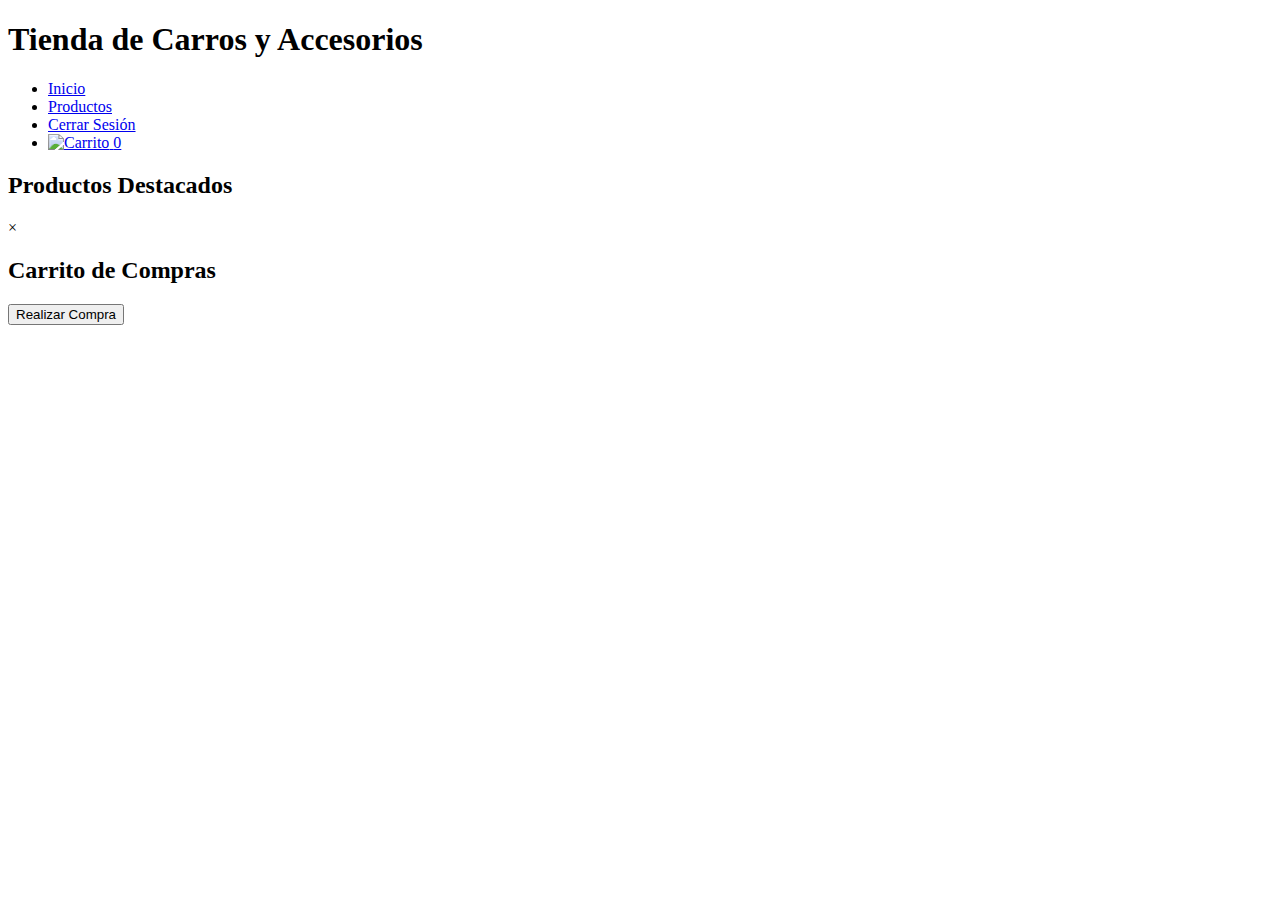
==== shopping.html @ c958824c "Add files via upload" ====
<!DOCTYPE html>
<html lang="es">
<head>
  <meta charset="UTF-8">
  <title>Shopping - Destacados</title>
  <link rel="stylesheet" href="css/styles.css">
</head>
<body>
  <header>
    <h1>Tienda de Carros y Accesorios</h1>
    <nav>
      <ul>
        <li><a href="shopping.html">Inicio</a></li>
        <li><a href="productos.html">Productos</a></li>
        <li><a href="#" id="logout">Cerrar Sesión</a></li>
        <li>
          <a href="#" id="cartLink">
            <img src="images/carrito.png" alt="Carrito" class="cart-icon">
            <span id="cartCount" class="cart-count">0</span>
          </a>
        </li>
      </ul>
    </nav>
  </header>

  <main>
    <section id="destacados">
      <h2>Productos Destacados</h2>
      <div class="featured-container">
        <!-- Aquí se cargan automáticamente los productos destacados -->
      </div>
    </section>
  </main>

  <!-- Modal del carrito -->
  <div id="cartModal" class="modal">
    <div class="modal-content">
      <span class="close">&times;</span>
      <h2>Carrito de Compras</h2>
      <div class="cart-container">
        <!-- Items del carrito se insertan aquí -->
      </div>
      <button id="purchaseBtn">Realizar Compra</button>
    </div>
  </div>

  <script src="js/cart.js"></script>
  <script>
    document.addEventListener("DOMContentLoaded", () => {
      loadProducts();
      displayFeatured();
      displayCart();
      updateCartCount();

      // Evento cerrar sesión
      const logoutLink = document.getElementById("logout");
      logoutLink.addEventListener('click', (e) => {
        e.preventDefault();
        window.location.href = "index.html";
      });

      // Eventos del modal carrito
      const modal = document.getElementById("cartModal");
      const cartLink = document.getElementById("cartLink");
      const closeBtn = document.querySelector(".modal-content .close");

      cartLink.addEventListener("click", (e) => {
        e.preventDefault();
        modal.style.display = "block";
        displayCart();
      });

      closeBtn.addEventListener("click", () => modal.style.display = "none");
      window.onclick = (e) => { if (e.target == modal) modal.style.display = "none"; };

      // Botón compra funcional
      document.getElementById("purchaseBtn").addEventListener('click', () => {
        if (cart.length > 0) {
          alert("¡Compra realizada con éxito!");
          cart = [];
          displayCart();
          updateCartCount();
        } else {
          alert("Tu carrito está vacío.");
        }
      });
    });
  </script>

</body>
</html>
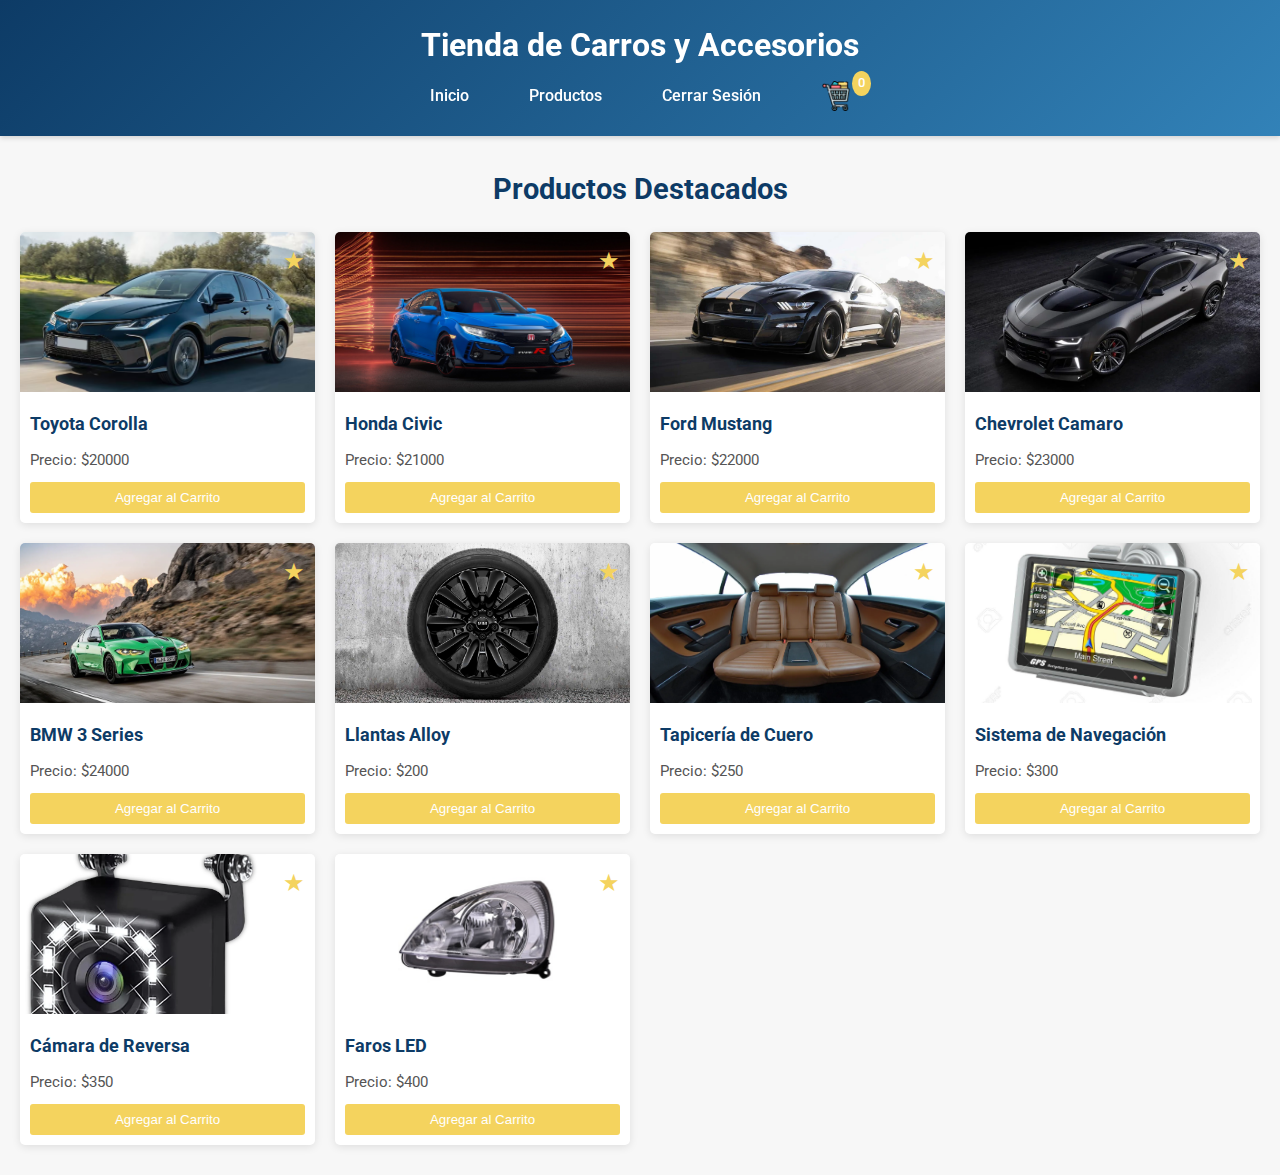
==== commit 55f142a3: "Update shopping.html" ====
--- a/shopping.html
+++ b/shopping.html
@@ -52,14 +52,14 @@
       displayCart();
       updateCartCount();
 
-      // Evento cerrar sesión
+      // Evento para cerrar sesión
       const logoutLink = document.getElementById("logout");
       logoutLink.addEventListener('click', (e) => {
         e.preventDefault();
         window.location.href = "index.html";
       });
 
-      // Eventos del modal carrito
+      // Eventos del modal del carrito
       const modal = document.getElementById("cartModal");
       const cartLink = document.getElementById("cartLink");
       const closeBtn = document.querySelector(".modal-content .close");
@@ -73,11 +73,12 @@
       closeBtn.addEventListener("click", () => modal.style.display = "none");
       window.onclick = (e) => { if (e.target == modal) modal.style.display = "none"; };
 
-      // Botón compra funcional
+      // Botón de compra: se vacía el carrito y se actualiza el localStorage
       document.getElementById("purchaseBtn").addEventListener('click', () => {
         if (cart.length > 0) {
           alert("¡Compra realizada con éxito!");
           cart = [];
+          saveCart();
           displayCart();
           updateCartCount();
         } else {
--- a/css/styles.css
+++ b/css/styles.css
@@ -0,0 +1,337 @@
+/* Tipografía y variables de color */
+@import url('https://fonts.googleapis.com/css2?family=Roboto:wght@400;500;700&display=swap');
+
+:root {
+  --primary-color: #0D3B66;       /* Azul oscuro */
+  --secondary-color: #FAF0CA;     /* Amarillo suave */
+  --accent-color: #F4D35E;        /* Amarillo vibrante */
+  --light-bg: #F7F7F7;            /* Fondo claro */
+  --text-color: #333;
+  --header-bg-gradient: linear-gradient(135deg, #0D3B66, #3282B8);
+}
+
+/* Reset y base */
+* {
+  box-sizing: border-box;
+  margin: 0;
+  padding: 0;
+}
+body {
+  font-family: 'Roboto', sans-serif;
+  background-color: var(--light-bg);
+  color: var(--text-color);
+  line-height: 1.6;
+}
+
+/* Encabezado y navegación */
+header {
+  background: var(--header-bg-gradient);
+  padding: 20px 0;
+  color: #fff;
+  text-align: center;
+  position: sticky;
+  top: 0;
+  z-index: 100;
+  box-shadow: 0 2px 5px rgba(0,0,0,0.15);
+}
+header h1 {
+  font-size: 2rem;
+  margin-bottom: 5px;
+}
+nav ul {
+  list-style: none;
+  display: flex;
+  justify-content: center;
+  align-items: center;
+  flex-wrap: wrap;
+}
+nav ul li {
+  margin: 0 15px;
+  position: relative;
+}
+nav ul li a {
+  color: #fff;
+  text-decoration: none;
+  font-weight: 500;
+  transition: color 0.3s ease;
+  display: inline-block;
+  position: relative;
+  padding: 5px 15px;
+}
+nav ul li a:hover {
+  color: var(--accent-color);
+}
+
+/* Dropdown (menú hamburguesa para Productos) */
+.dropdown-content {
+  display: none;
+  position: absolute;
+  top: 35px;
+  left: 0;
+  background-color: var(--primary-color);
+  min-width: 150px;
+  border-radius: 3px;
+  box-shadow: 0 2px 5px rgba(0,0,0,0.2);
+  z-index: 10;
+}
+.dropdown-content a {
+  display: block;
+  padding: 10px;
+  color: #fff;
+  text-decoration: none;
+  transition: background 0.3s ease, color 0.3s ease;
+}
+/* Cambio aquí: al hacer hover, se cambia el color de fondo y el color del texto para mayor legibilidad */
+.dropdown-content a:hover {
+  background: var(--accent-color);
+  color: var(--primary-color);
+}
+
+/* Contenedores generales */
+.container {
+  max-width: 1100px;
+  margin: 30px auto;
+  padding: 0 20px;
+}
+
+/* Formularios (login y registro) */
+.login-container, .register-container {
+  background: #fff;
+  border-radius: 5px;
+  box-shadow: 0 2px 10px rgba(0,0,0,0.1);
+  padding: 30px;
+  width: 100%;
+  max-width: 400px;
+  margin: 60px auto;
+  text-align: center;
+}
+.login-container h2, .register-container h2 {
+  margin-bottom: 20px;
+  color: var(--primary-color);
+}
+.login-container form label, .register-container form label {
+  margin: 10px 0 5px;
+  font-weight: 500;
+  text-align: left;
+}
+.login-container form input, .register-container form input {
+  padding: 10px;
+  border: 1px solid #ddd;
+  border-radius: 3px;
+  width: 100%;
+  margin-bottom: 10px;
+}
+.login-container form button, .register-container form button {
+  background: var(--primary-color);
+  color: #fff;
+  border: none;
+  padding: 10px;
+  border-radius: 3px;
+  cursor: pointer;
+  transition: background 0.3s ease;
+  margin-top: 10px;
+}
+.login-container form button:hover, .register-container form button:hover {
+  background: var(--accent-color);
+}
+.login-img {
+  width: 120px;
+  display: block;
+  margin: 0 auto 20px;
+}
+
+/* Secciones (Destacados y Productos) */
+section {
+  padding: 30px 0;
+}
+section h2 {
+  text-align: center;
+  margin-bottom: 20px;
+  font-size: 1.8rem;
+  color: var(--primary-color);
+}
+.featured-container,
+.products-container {
+  display: grid;
+  grid-template-columns: repeat(auto-fill, minmax(240px, 1fr));
+  gap: 20px;
+  padding: 0 20px;
+}
+
+/* Tarjetas de Producto */
+.product {
+  background: #fff;
+  border-radius: 5px;
+  overflow: hidden;
+  box-shadow: 0 2px 8px rgba(0,0,0,0.1);
+  transition: transform 0.3s ease;
+  position: relative;
+}
+.product:hover {
+  transform: translateY(-5px);
+}
+.product img {
+  width: 100%;
+  height: 160px;
+  object-fit: cover;
+}
+.product h3 {
+  padding: 10px;
+  font-size: 1.1rem;
+  color: var(--primary-color);
+}
+.product p {
+  padding: 0 10px 10px;
+  font-size: 0.95rem;
+  color: #555;
+}
+.product button {
+  background: var(--accent-color);
+  border: none;
+  color: #fff;
+  padding: 8px;
+  width: calc(100% - 20px);
+  margin: 0 10px 10px;
+  border-radius: 3px;
+  cursor: pointer;
+  transition: background 0.3s ease;
+}
+.product button:hover {
+  background: var(--primary-color);
+}
+/* Estrella para destacar */
+.product .star {
+  position: absolute;
+  top: 10px;
+  right: 10px;
+  font-size: 1.5rem;
+  color: var(--accent-color);
+  cursor: pointer;
+  transition: transform 0.3s ease;
+}
+.product .star:hover {
+  transform: scale(1.2);
+}
+
+/* Modal del carrito */
+.modal {
+  display: none;
+  position: fixed;
+  z-index: 2000;
+  left: 0;
+  top: 0;
+  width: 100%;
+  height: 100%;
+  background: rgba(0,0,0,0.6);
+}
+.modal-content {
+  background: #fff;
+  border-radius: 5px;
+  margin: 10% auto;
+  padding: 20px;
+  width: 90%;
+  max-width: 600px;
+  position: relative;
+}
+.modal-content .close {
+  position: absolute;
+  top: 15px;
+  right: 20px;
+  font-size: 1.8rem;
+  cursor: pointer;
+  color: var(--primary-color);
+}
+
+/* Carrito de Compras */
+.cart-container {
+  max-height: 300px;
+  overflow-y: auto;
+  margin-bottom: 15px;
+}
+.cart-item {
+  display: flex;
+  align-items: center;
+  border-bottom: 1px solid #eee;
+  padding: 10px 0;
+}
+.cart-item img {
+  width: 60px;
+  height: 40px;
+  object-fit: cover;
+  margin-right: 15px;
+  border-radius: 3px;
+}
+.cart-item .item-info {
+  flex-grow: 1;
+}
+.cart-item button {
+  background: #e63946;
+  border: none;
+  color: #fff;
+  padding: 5px 10px;
+  border-radius: 3px;
+  cursor: pointer;
+  transition: background 0.3s ease;
+}
+.cart-item button:hover {
+  background: #d62828;
+}
+#purchaseBtn {
+  background: var(--primary-color);
+  color: #fff;
+  border: none;
+  padding: 10px 20px;
+  border-radius: 3px;
+  cursor: pointer;
+  display: block;
+  margin: 0 auto;
+  transition: background 0.3s ease;
+}
+#purchaseBtn:hover {
+  background: var(--accent-color);
+}
+
+/* Icono y contador (badge) del carrito */
+.cart-icon {
+  width: 30px;
+  vertical-align: middle;
+  position: relative;
+}
+.cart-count {
+  background: var(--accent-color);
+  color: #fff;
+  border-radius: 50%;
+  padding: 2px 6px;
+  font-size: 0.8rem;
+  position: absolute;
+  top: -5px;
+  right: -5px;
+}
+.toast-message {
+  position: fixed;
+  top: 20px;
+  right: 20px;
+  background-color: #4CAF50;
+  color: #fff;
+  padding: 10px 15px;
+  border-radius: 4px;
+  z-index: 1000;
+  transition: opacity 1s ease;
+}
+
+.toast-message.fade-out {
+  opacity: 0;
+}
+
+/* Media Queries */
+@media (max-width: 768px) {
+  header h1 {
+    font-size: 1.8rem;
+  }
+  nav ul li {
+    margin: 0 8px;
+  }
+  .product img {
+    height: 140px;
+  }
+}
